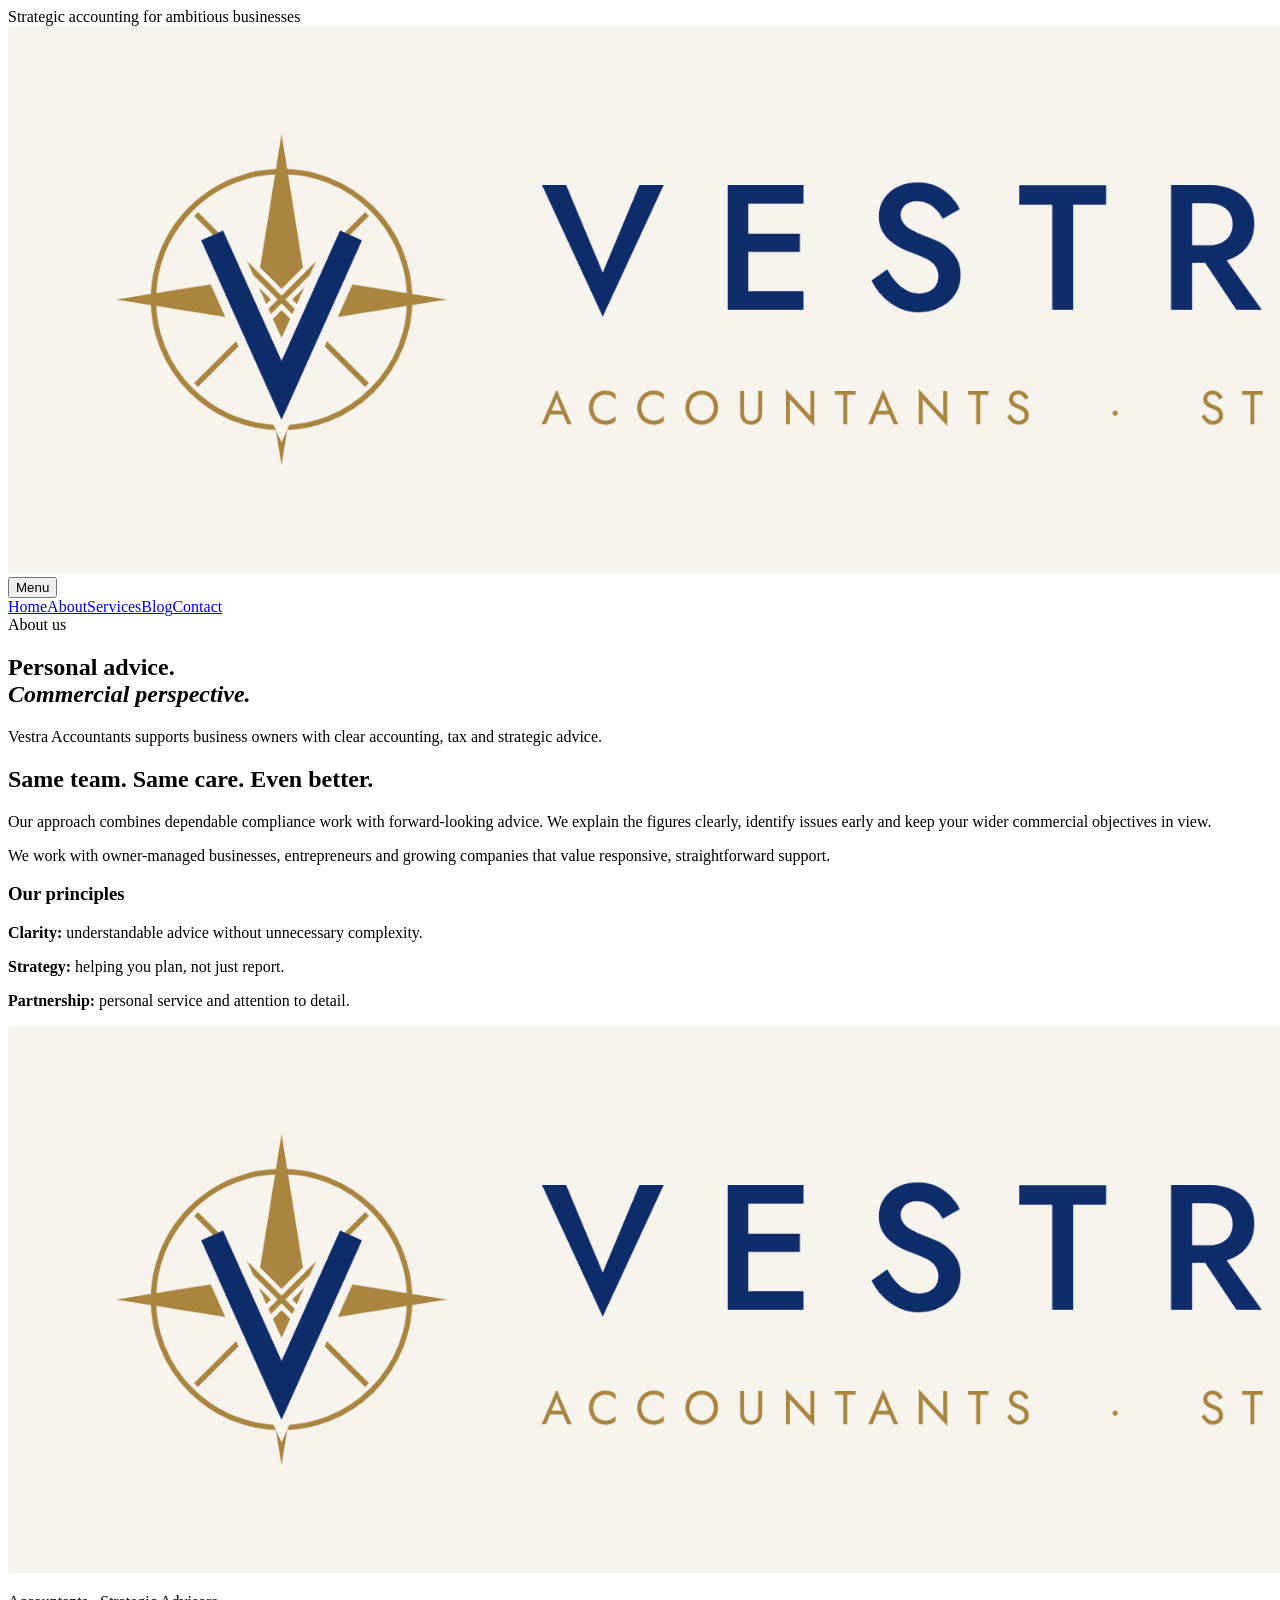
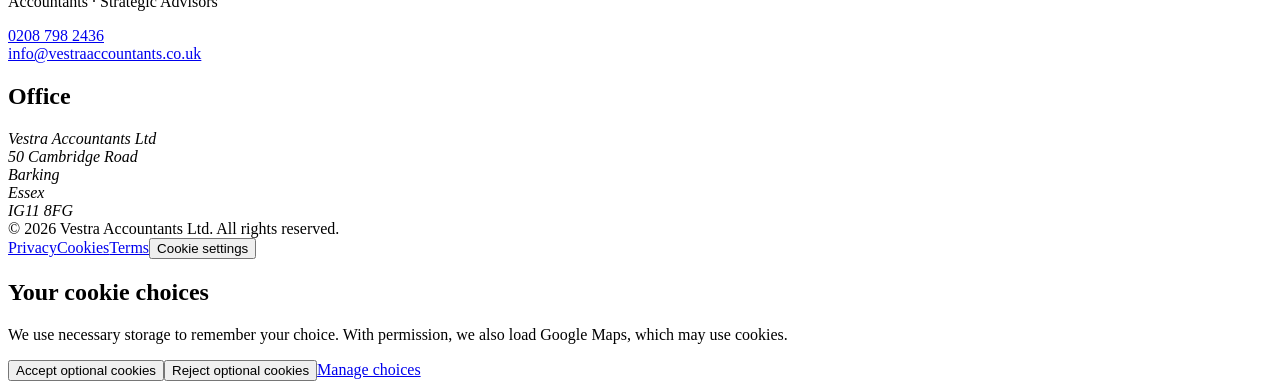
==== about.html @ e009e20a "Add files via upload" ====
<!DOCTYPE html><html lang="en-GB"><head><meta charset="UTF-8"><meta name="viewport" content="width=device-width,initial-scale=1"><title>About | Vestra Accountants</title><meta name="description" content="Learn about Vestra Accountants and our clear, personal and strategic approach."><meta name="robots" content="index,follow"><link rel="canonical" href="https://vestraaccountants.co.uk/about.html"><link rel="icon" type="image/png" href="assets/favicon.png"><meta property="og:type" content="website"><meta property="og:title" content="About | Vestra Accountants"><meta property="og:description" content="Learn about Vestra Accountants and our clear, personal and strategic approach."><meta property="og:url" content="https://vestraaccountants.co.uk/about.html"><meta property="og:image" content="https://vestraaccountants.co.uk/assets/social-preview.png"><meta name="twitter:card" content="summary_large_image"><link rel="stylesheet" href="assets/vestra-v1.5.0.css"></head><body><div class="ribbon">Strategic accounting for ambitious businesses</div><header><div class="nav"><a href="index.html" aria-label="Vestra Accountants home"><img class="brand-logo" src="assets/logo-horizontal.png" alt="Vestra Accountants, Strategic Advisors"></a><button class="menu-toggle" type="button" aria-expanded="false">Menu</button><nav class="menu" aria-label="Main navigation"><a href="index.html">Home</a><a href="about.html" aria-current="page">About</a><a href="services.html">Services</a><a href="blog.html">Blog</a><a href="index.html#contact">Contact</a></nav></div></header><main><section class="page-hero v15-about-hero"><div class="v15-about-inner"><span class="eyebrow">About us</span><h1>Personal advice.<br><em>Commercial perspective.</em></h1><p class="lead">Vestra Accountants supports business owners with clear accounting, tax and strategic advice.</p></div></section><section class="section"><div class="wrap about-grid"><div><h2>Same team. Same care. Even better.</h2><p>Our approach combines dependable compliance work with forward-looking advice. We explain the figures clearly, identify issues early and keep your wider commercial objectives in view.</p><p>We work with owner-managed businesses, entrepreneurs and growing companies that value responsive, straightforward support.</p></div><div class="address principles"><h3>Our principles</h3><p><strong>Clarity:</strong> understandable advice without unnecessary complexity.</p><p><strong>Strategy:</strong> helping you plan, not just report.</p><p><strong>Partnership:</strong> personal service and attention to detail.</p></div></div></section></main><footer><div class="footer-grid"><div class="footer-brand"><a href="index.html"><img class="footer-logo" src="assets/logo-horizontal.png" alt="Vestra Accountants, Strategic Advisors"></a><p>Accountants · Strategic Advisors</p><p class="footer-contact"><a href="tel:+442087982436">0208 798 2436</a><br><a href="mailto:info@vestraaccountants.co.uk">info@vestraaccountants.co.uk</a></p></div><div><h2 class="footer-title">Office</h2><address class="footer-address">Vestra Accountants Ltd<br>50 Cambridge Road<br>Barking<br>Essex<br>IG11 8FG</address></div></div><div class="copyright"><span>&copy; 2026 Vestra Accountants Ltd. All rights reserved.</span><div class="footer-legal-links"><a href="privacy.html">Privacy</a><a href="cookies.html">Cookies</a><a href="terms.html">Terms</a><button type="button" onclick="VestraCookies.reset()">Cookie settings</button></div></div></footer><aside id="cookie-banner" class="cookie-banner hidden"><h2>Your cookie choices</h2><p>We use necessary storage to remember your choice. With permission, we also load Google Maps, which may use cookies.</p><div class="cookie-actions"><button class="accept" onclick="VestraCookies.accept()">Accept optional cookies</button><button onclick="VestraCookies.reject()">Reject optional cookies</button><a href="cookies.html">Manage choices</a></div></aside><script src="assets/site.js?v=1.5.0"></script></body></html>
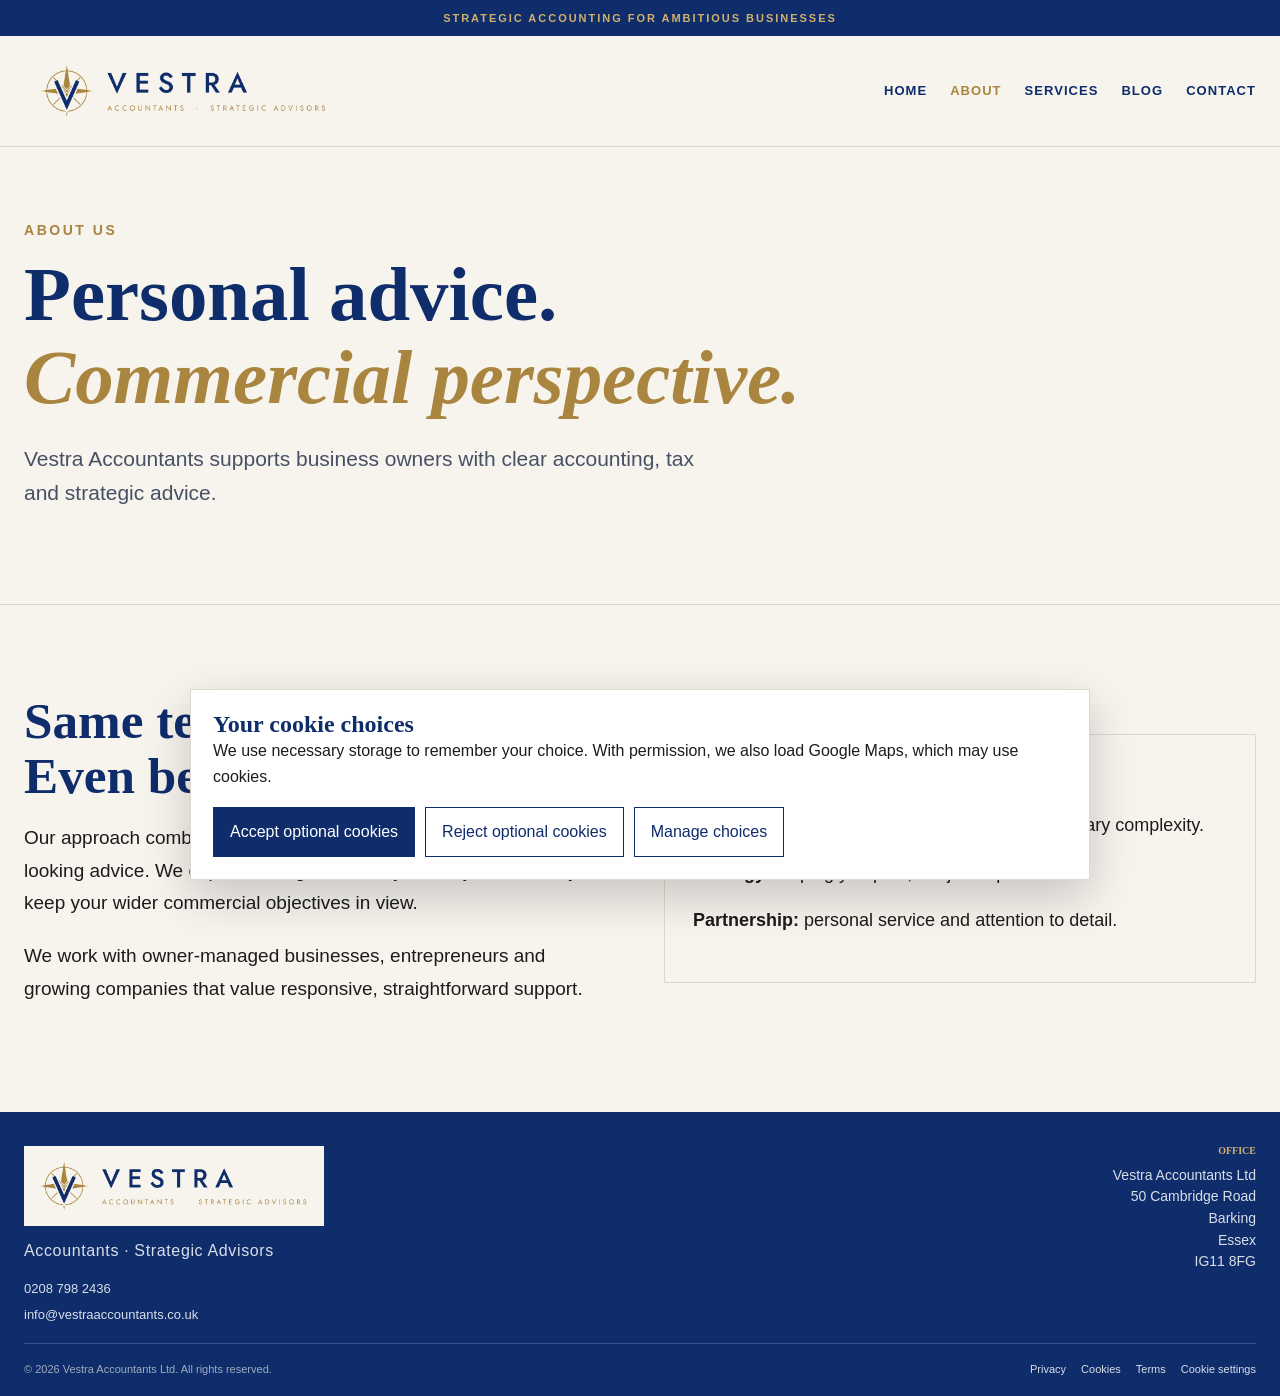
==== commit 1d855c87: "Add files via upload" ====
--- a/about.html
+++ b/about.html
@@ -1 +1 @@
-<!DOCTYPE html><html lang="en-GB"><head><meta charset="UTF-8"><meta name="viewport" content="width=device-width,initial-scale=1"><title>About | Vestra Accountants</title><meta name="description" content="Learn about Vestra Accountants and our clear, personal and strategic approach."><meta name="robots" content="index,follow"><link rel="canonical" href="https://vestraaccountants.co.uk/about.html"><link rel="icon" type="image/png" href="assets/favicon.png"><meta property="og:type" content="website"><meta property="og:title" content="About | Vestra Accountants"><meta property="og:description" content="Learn about Vestra Accountants and our clear, personal and strategic approach."><meta property="og:url" content="https://vestraaccountants.co.uk/about.html"><meta property="og:image" content="https://vestraaccountants.co.uk/assets/social-preview.png"><meta name="twitter:card" content="summary_large_image"><link rel="stylesheet" href="assets/vestra-v1.5.0.css"></head><body><div class="ribbon">Strategic accounting for ambitious businesses</div><header><div class="nav"><a href="index.html" aria-label="Vestra Accountants home"><img class="brand-logo" src="assets/logo-horizontal.png" alt="Vestra Accountants, Strategic Advisors"></a><button class="menu-toggle" type="button" aria-expanded="false">Menu</button><nav class="menu" aria-label="Main navigation"><a href="index.html">Home</a><a href="about.html" aria-current="page">About</a><a href="services.html">Services</a><a href="blog.html">Blog</a><a href="index.html#contact">Contact</a></nav></div></header><main><section class="page-hero v15-about-hero"><div class="v15-about-inner"><span class="eyebrow">About us</span><h1>Personal advice.<br><em>Commercial perspective.</em></h1><p class="lead">Vestra Accountants supports business owners with clear accounting, tax and strategic advice.</p></div></section><section class="section"><div class="wrap about-grid"><div><h2>Same team. Same care. Even better.</h2><p>Our approach combines dependable compliance work with forward-looking advice. We explain the figures clearly, identify issues early and keep your wider commercial objectives in view.</p><p>We work with owner-managed businesses, entrepreneurs and growing companies that value responsive, straightforward support.</p></div><div class="address principles"><h3>Our principles</h3><p><strong>Clarity:</strong> understandable advice without unnecessary complexity.</p><p><strong>Strategy:</strong> helping you plan, not just report.</p><p><strong>Partnership:</strong> personal service and attention to detail.</p></div></div></section></main><footer><div class="footer-grid"><div class="footer-brand"><a href="index.html"><img class="footer-logo" src="assets/logo-horizontal.png" alt="Vestra Accountants, Strategic Advisors"></a><p>Accountants · Strategic Advisors</p><p class="footer-contact"><a href="tel:+442087982436">0208 798 2436</a><br><a href="mailto:info@vestraaccountants.co.uk">info@vestraaccountants.co.uk</a></p></div><div><h2 class="footer-title">Office</h2><address class="footer-address">Vestra Accountants Ltd<br>50 Cambridge Road<br>Barking<br>Essex<br>IG11 8FG</address></div></div><div class="copyright"><span>&copy; 2026 Vestra Accountants Ltd. All rights reserved.</span><div class="footer-legal-links"><a href="privacy.html">Privacy</a><a href="cookies.html">Cookies</a><a href="terms.html">Terms</a><button type="button" onclick="VestraCookies.reset()">Cookie settings</button></div></div></footer><aside id="cookie-banner" class="cookie-banner hidden"><h2>Your cookie choices</h2><p>We use necessary storage to remember your choice. With permission, we also load Google Maps, which may use cookies.</p><div class="cookie-actions"><button class="accept" onclick="VestraCookies.accept()">Accept optional cookies</button><button onclick="VestraCookies.reject()">Reject optional cookies</button><a href="cookies.html">Manage choices</a></div></aside><script src="assets/site.js?v=1.5.0"></script></body></html>+<!DOCTYPE html><html lang="en-GB"><head><meta charset="UTF-8"><meta name="viewport" content="width=device-width,initial-scale=1"><title>About | Vestra Accountants</title><meta name="description" content="Learn about Vestra Accountants and our clear, personal and strategic approach."><meta name="robots" content="index,follow"><link rel="canonical" href="https://vestraaccountants.co.uk/about.html"><link rel="icon" type="image/png" href="assets/favicon.png"><meta property="og:type" content="website"><meta property="og:title" content="About | Vestra Accountants"><meta property="og:description" content="Learn about Vestra Accountants and our clear, personal and strategic approach."><meta property="og:url" content="https://vestraaccountants.co.uk/about.html"><meta property="og:image" content="https://vestraaccountants.co.uk/assets/social-preview.png"><meta name="twitter:card" content="summary_large_image"><link rel="stylesheet" href="assets/style.css?v=1.4.32"></head><body><div class="ribbon">Strategic accounting for ambitious businesses</div><header><div class="nav"><a href="index.html" aria-label="Vestra Accountants home"><img class="brand-logo" src="assets/logo-horizontal.png" alt="Vestra Accountants, Strategic Advisors"></a><button class="menu-toggle" type="button" aria-expanded="false">Menu</button><nav class="menu" aria-label="Main navigation"><a href="index.html">Home</a><a href="about.html" aria-current="page">About</a><a href="services.html">Services</a><a href="blog.html">Blog</a><a href="index.html#contact">Contact</a></nav></div></header><main><section class="page-hero"><div class="wrap"><span class="eyebrow">About us</span><h1>Personal advice.<br><em>Commercial perspective.</em></h1><p class="lead">Vestra Accountants supports business owners with clear accounting, tax and strategic advice.</p></div></section><section class="section"><div class="wrap about-grid"><div><h2>Same team. Same care. Even better.</h2><p>Our approach combines dependable compliance work with forward-looking advice. We explain the figures clearly, identify issues early and keep your wider commercial objectives in view.</p><p>We work with owner-managed businesses, entrepreneurs and growing companies that value responsive, straightforward support.</p></div><div class="address principles"><h3>Our principles</h3><p><strong>Clarity:</strong> understandable advice without unnecessary complexity.</p><p><strong>Strategy:</strong> helping you plan, not just report.</p><p><strong>Partnership:</strong> personal service and attention to detail.</p></div></div></section></main><footer><div class="footer-grid"><div class="footer-brand"><a href="index.html"><img class="footer-logo" src="assets/logo-horizontal.png" alt="Vestra Accountants, Strategic Advisors"></a><p>Accountants · Strategic Advisors</p><p class="footer-contact"><a href="tel:+442087982436">0208 798 2436</a><br><a href="mailto:info@vestraaccountants.co.uk">info@vestraaccountants.co.uk</a></p></div><div><h2 class="footer-title">Office</h2><address class="footer-address">Vestra Accountants Ltd<br>50 Cambridge Road<br>Barking<br>Essex<br>IG11 8FG</address></div></div><div class="copyright"><span>&copy; 2026 Vestra Accountants Ltd. All rights reserved.</span><div class="footer-legal-links"><a href="privacy.html">Privacy</a><a href="cookies.html">Cookies</a><a href="terms.html">Terms</a><button type="button" onclick="VestraCookies.reset()">Cookie settings</button></div></div></footer><aside id="cookie-banner" class="cookie-banner hidden"><h2>Your cookie choices</h2><p>We use necessary storage to remember your choice. With permission, we also load Google Maps, which may use cookies.</p><div class="cookie-actions"><button class="accept" onclick="VestraCookies.accept()">Accept optional cookies</button><button onclick="VestraCookies.reject()">Reject optional cookies</button><a href="cookies.html">Manage choices</a></div></aside><script src="assets/site.js?v=1.4.32"></script></body></html>
--- a/assets/style.css
+++ b/assets/style.css
@@ -0,0 +1,158 @@
+@import url('https://fonts.googleapis.com/css2?family=Cormorant+Garamond:wght@600&family=Jost:wght@400;500;600&display=swap');
+:root{--sapphire:#0f2c6b;--gold:#a9853f;--ivory:#f7f4ee;--light-gold:#d2b06c;--stone:#8c8577;--ink:#1c1c1c;--mist:#dce6f2;--slate:#4a6491;--border:#ded8ce;--white:#fff}*{box-sizing:border-box;margin:0;padding:0}html{scroll-behavior:smooth}body{background:var(--ivory);color:var(--ink);font-family:Jost,Arial,sans-serif;line-height:1.65}a{color:inherit}button,input,select,textarea{font:inherit}.ribbon{padding:9px 20px;background:var(--sapphire);color:var(--light-gold);font-size:11px;font-weight:600;letter-spacing:.18em;text-align:center;text-transform:uppercase}header{position:sticky;top:0;z-index:30;background:rgba(247,244,238,.97);border-bottom:1px solid var(--border)}.nav{display:flex;align-items:center;justify-content:space-between;max-width:1200px;min-height:82px;margin:auto;padding:12px 24px;gap:24px}.brand-logo{display:block;width:240px;max-width:35vw;height:auto}.menu{display:flex;align-items:center;gap:23px}.menu a{color:var(--sapphire);font-size:11px;font-weight:600;letter-spacing:.09em;text-decoration:none;text-transform:uppercase}.menu a:hover,.menu a[aria-current=page]{color:var(--gold)}.menu-toggle{display:none;padding:9px 12px;background:transparent;border:1px solid var(--sapphire);color:var(--sapphire);font-size:11px;font-weight:600;text-transform:uppercase}.hero,.page-hero{background:var(--ivory)}.hero-inner,.wrap{max-width:1200px;margin:auto}.hero-inner{display:grid;grid-template-columns:7fr 5fr;align-items:center;padding:96px 24px;gap:48px}.page-hero{border-bottom:1px solid var(--border)}.page-hero .wrap{padding:72px 24px}.eyebrow{display:block;margin-bottom:12px;color:var(--gold);font-size:11px;font-weight:600;letter-spacing:.18em;text-transform:uppercase}h1,h2{font-family:'Cormorant Garamond',Georgia,serif;color:var(--sapphire);line-height:1.08}h1{font-size:clamp(3rem,6vw,5rem);margin-bottom:22px}h1 em{color:var(--gold);font-weight:600}.lead{max-width:700px;color:#475064;font-size:17px}.buttons{display:flex;gap:14px;margin-top:32px}.btn{display:inline-block;padding:14px 24px;border:1px solid var(--sapphire);color:var(--sapphire);font-size:11px;font-weight:600;letter-spacing:.08em;text-decoration:none;text-transform:uppercase}.primary{background:var(--sapphire);color:var(--ivory)}.primary:hover{background:var(--gold);border-color:var(--gold)}.stats{display:grid;grid-template-columns:1fr 1fr;padding:26px;background:var(--white);border:1px solid var(--border);gap:14px}.stat{padding:22px;background:var(--ivory);border:1px solid #eee9e0}.stat strong{display:block;color:var(--sapphire);font-family:'Cormorant Garamond',serif;font-size:32px}.stat span{color:var(--stone);font-size:10px;font-weight:600;text-transform:uppercase}.section{padding:88px 24px}.section.white{background:var(--white);border-top:1px solid var(--border);border-bottom:1px solid var(--border)}.section h2{font-size:clamp(2.3rem,4vw,3.2rem);margin-bottom:18px}.section-head{display:flex;justify-content:space-between;align-items:end;margin-bottom:46px;gap:24px}.section-head p{max-width:430px;color:#566073}.cards{display:grid;grid-template-columns:repeat(3,1fr);background:var(--white);border:1px solid var(--border)}.card{padding:38px;border-right:1px solid var(--border)}.card:last-child{border-right:0}.card .num{color:var(--gold);font-family:'Cormorant Garamond',serif;font-size:24px;font-style:italic;margin-bottom:24px}.card h3{color:var(--sapphire);margin-bottom:12px}.card p,.prose p,.prose li{color:#4b5563}.card ul{list-style:none;color:#657087;font-size:13px}.card li{margin:8px 0}.card li:before{content:'•';color:var(--gold);margin-right:8px}.about-grid,.location-grid,.contact-grid{display:grid;grid-template-columns:1fr 1fr;gap:48px;align-items:center}.address{padding:28px;background:var(--ivory);border:1px solid var(--border);font-style:normal}.address h3{color:var(--gold);font-size:11px;text-transform:uppercase}.map{overflow:hidden;border:1px solid var(--border)}.map iframe{display:block;width:100%;height:390px;border:0}.map-placeholder{display:grid;place-items:center;min-height:390px;padding:30px;background:var(--mist);text-align:center}.map-placeholder button{padding:12px 16px;background:var(--sapphire);border:0;color:#fff}.map-link{display:block;padding:12px;background:var(--sapphire);color:#fff;text-align:center;text-decoration:none;font-size:11px;text-transform:uppercase}.contact-copy,.form{padding:48px}.contact-copy{background:var(--mist)}.contact-item{padding:14px 0;border-top:1px solid #c9d4e2}.contact-item strong{display:block;color:var(--gold);font-size:10px;text-transform:uppercase}.form-grid{display:grid;grid-template-columns:1fr 1fr;gap:18px}.field{display:flex;flex-direction:column;gap:6px}.full{grid-column:1/-1}label{font-size:11px;font-weight:600;text-transform:uppercase}input,select,textarea{padding:12px;border:1px solid #c8c2b7;background:#fff}textarea{min-height:130px}.submit{width:100%;padding:14px;background:var(--sapphire);border:0;color:#fff;font-weight:600}.prose{max-width:900px}.prose h2{margin-top:34px;font-size:2rem}.prose p,.prose li{margin:10px 0}.prose ul{padding-left:22px}.blog-empty{padding:56px;background:#fff;border:1px solid var(--border);text-align:center}.blog-empty p{max-width:630px;margin:12px auto;color:#596274}footer{padding:34px 24px 18px;background:var(--sapphire);color:var(--ivory)}.footer-grid{display:grid;grid-template-columns:minmax(0,2fr) minmax(210px,1fr);max-width:1200px;margin:auto;padding-bottom:20px;border-bottom:1px solid rgba(255,255,255,.18);gap:32px}.footer-logo{display:block;width:240px;max-width:100%;filter:none}.footer-brand p{margin-top:12px;color:#d9dfe9;font-size:13px}.footer-contact{margin-top:18px;line-height:1.8}.footer-grid a,.footer-grid address{color:#d9dfe9;font-size:13px;text-decoration:none}.footer-title{color:var(--light-gold);font-size:10px;text-transform:uppercase;margin-bottom:8px}.footer-grid>div:last-child{text-align:right;justify-self:end}.footer-address{font-style:normal;line-height:1.55;text-align:right}.copyright{display:flex;align-items:center;justify-content:space-between;max-width:1200px;margin:auto;padding-top:16px;color:#9facbf;font-size:11px}.footer-legal-links{display:flex;align-items:center;gap:15px;flex-wrap:wrap}.footer-legal-links a{color:#d9dfe9;text-decoration:none}.footer-legal-links button{padding:0;background:none;border:0;color:#d9dfe9;cursor:pointer;font:inherit}.cookie-banner{position:fixed;left:20px;right:20px;bottom:20px;z-index:100;max-width:900px;margin:auto;padding:22px;background:#fff;border:1px solid var(--border);box-shadow:0 16px 45px rgba(0,0,0,.2)}.cookie-actions{display:flex;gap:10px;flex-wrap:wrap;margin-top:16px}.cookie-actions button,.cookie-actions a{padding:11px 16px;border:1px solid var(--sapphire);background:#fff;color:var(--sapphire);text-decoration:none}.cookie-actions .accept{background:var(--sapphire);color:#fff}.hidden{display:none!important}@media(max-width:900px){.menu-toggle{display:block}.menu{display:none;position:absolute;top:100%;left:0;right:0;flex-direction:column;align-items:stretch;padding:16px 24px;background:var(--ivory);border-bottom:1px solid var(--border)}.menu.open{display:flex}.menu a{padding:8px 0}.hero-inner,.about-grid,.location-grid,.contact-grid{grid-template-columns:1fr}.cards{grid-template-columns:1fr}.card{border-right:0;border-bottom:1px solid var(--border)}.footer-grid{grid-template-columns:1fr}.footer-grid>div:last-child{justify-self:start;text-align:left}.footer-address{text-align:left}.copyright{align-items:flex-start;flex-direction:column;gap:10px}.form-grid{grid-template-columns:1fr}.full{grid-column:auto}}@media(max-width:520px){.nav,.hero-inner,.page-hero .wrap,.section{padding-left:18px;padding-right:18px}.brand-logo{width:190px;max-width:70vw}.stats{grid-template-columns:1fr}.buttons{flex-direction:column}.contact-copy,.form{padding:30px 24px}}
+
+/* v1.4.3 footer divider spacing */
+.footer-grid{padding-bottom:16px}.copyright{padding-top:16px}
+
+/* v1.4.4 nav and readability updates */
+.menu a{font-size:13px !important;font-weight:600;letter-spacing:.08em}.footer-contact,.footer-address{font-size:14px !important}
+
+/* v1.4.6 in-page contact form acknowledgement */
+.form-status{min-height:1.5em;margin-top:10px;font-size:14px;font-weight:600}.form-status.success{color:#23633d}.form-status.error{color:#a12622}.submit:disabled{cursor:wait;opacity:.7}
+
+/* v1.4.8 mandatory form fields and stronger acknowledgement */
+.required-mark{color:#a12622;font-weight:700}.form-status.success,.form-status.error{font-weight:800}.form-status.success{font-size:15px}
+
+/* v1.4.9 hardened form validation */
+.form input:invalid:not(:placeholder-shown){border-color:#a12622}.form-status{font-weight:800}
+
+/* v1.4.10 larger hero statistics */
+.stats{padding:30px;gap:18px}.stat{padding:30px;min-height:150px;display:flex;flex-direction:column;justify-content:center}.stat strong{font-size:48px;line-height:1;margin-bottom:10px}.stat span{font-size:13px;line-height:1.35;letter-spacing:.06em}
+@media(max-width:900px){.stats{max-width:680px;width:100%}}
+@media(max-width:520px){.stats{padding:20px;gap:12px}.stat{padding:24px;min-height:130px}.stat strong{font-size:42px}.stat span{font-size:12px}}
+
+/* v1.4.11 72px hero statistics */
+.stat{padding:40px;min-height:220px}.stat strong{font-size:72px;line-height:1;margin-bottom:14px}.stat span{font-size:16px;line-height:1.35;letter-spacing:.05em}
+@media(max-width:900px){.stat{min-height:190px}.stat strong{font-size:64px}.stat span{font-size:15px}}
+@media(max-width:520px){.stat{padding:28px;min-height:150px}.stat strong{font-size:54px}.stat span{font-size:14px}}
+
+/* v1.4.12 larger statistics labels */
+.stat span{font-size:20px;line-height:1.25;letter-spacing:.025em;font-weight:600;text-transform:none}
+@media(max-width:900px){.stat span{font-size:18px}}
+@media(max-width:520px){.stat span{font-size:16px}}
+
+/* v1.4.13 forced statistics label sizing and cache refresh */
+.hero .stats .stat span{font-size:22px !important;line-height:1.25 !important;letter-spacing:.02em !important;font-weight:600 !important;text-transform:none !important}
+@media(max-width:900px){.hero .stats .stat span{font-size:20px !important}}
+@media(max-width:520px){.hero .stats .stat span{font-size:18px !important}}
+
+/* v1.4.14 site-wide readability update (footer excluded) */
+main{font-size:18px}
+main .lead{font-size:21px;line-height:1.65}
+main .section-head p{font-size:19px;line-height:1.65}
+main .card p,main .card li{font-size:18px;line-height:1.65}
+main .about-grid p,main .location-grid p,main .contact-copy p{font-size:19px;line-height:1.7}
+main .address,main .address p,main .contact-item,main .contact-item a{font-size:18px;line-height:1.65}
+main .prose p,main .prose li{font-size:18px;line-height:1.7}
+main .blog-empty p{font-size:19px;line-height:1.7}
+main label{font-size:15px;letter-spacing:.04em}
+main input,main select,main textarea,main button{font-size:17px}
+main .btn,main .submit,main .map-link{font-size:14px}
+main .eyebrow{font-size:14px}
+.hero .stats .stat span{font-size:22px !important}
+@media(max-width:900px){main{font-size:17px}main .lead{font-size:20px}main .card p,main .card li,main .prose p,main .prose li{font-size:17px}.hero .stats .stat span{font-size:20px !important}}
+@media(max-width:520px){main{font-size:16px}main .lead{font-size:19px}main .about-grid p,main .location-grid p,main .contact-copy p,main .blog-empty p{font-size:17px}.hero .stats .stat span{font-size:18px !important}}
+
+/* v1.4.15 readability and layout improvements */
+.hero-inner{grid-template-columns:6fr 6fr !important}
+.stats{gap:24px !important}
+.hero .stats .stat{min-width:260px}
+.service-card,.service{padding:40px !important}
+.service-card .number,.service .number{font-size:48px !important}
+.service-card h3,.service h3{font-size:28px !important}
+.service-card p,.service p{font-size:20px !important;line-height:1.6}
+.service-card li,.service li{font-size:19px !important;line-height:1.8}
+.brand-copy p,.footer-brand p:first-of-type,.site-tagline{font-size:16px !important;font-weight:500 !important;letter-spacing:.04em}
+
+/* v1.4.16 corrected and tested layout selectors */
+@media(min-width:1101px){
+  .hero-inner{grid-template-columns:minmax(390px,4.5fr) minmax(650px,7.5fr) !important;gap:44px}
+  .hero .stats{width:100%;padding:28px;gap:20px !important}
+  .hero .stats .stat{min-width:0 !important;padding:36px 18px !important}
+  .hero .stats .stat span{font-size:22px !important;white-space:nowrap !important;letter-spacing:0 !important}
+}
+@media(max-width:1100px){
+  .hero-inner{grid-template-columns:1fr !important}
+  .hero .stats{width:100%;max-width:none}
+  .hero .stats .stat{min-width:0 !important}
+}
+.cards .card{padding:40px !important}
+.cards .card .num{font-size:48px !important;line-height:1;margin-bottom:26px}
+.cards .card h3{font-size:28px !important;line-height:1.2}
+.cards .card p{font-size:20px !important;line-height:1.6}
+.cards .card li{font-size:19px !important;line-height:1.8}
+.brand-logo{width:320px !important;max-width:42vw}
+.footer-logo{width:300px !important}
+.footer-brand>p:first-of-type{font-size:16px !important;font-weight:500;letter-spacing:.04em}
+@media(max-width:900px){.brand-logo{width:260px !important;max-width:70vw}.footer-logo{width:280px !important}}
+@media(max-width:520px){.brand-logo{width:220px !important}.footer-logo{width:240px !important}.cards .card{padding:30px !important}.cards .card h3{font-size:25px !important}.cards .card p,.cards .card li{font-size:17px !important}}
+
+/* v1.4.17 complete responsive width containment audit */
+html,body{width:100%;max-width:100%;overflow-x:clip}
+body>*{max-width:100%}
+img,iframe,video,svg{max-width:100%;height:auto}
+main,header,footer,.ribbon,.hero,.page-hero,.section,.nav,.hero-inner,.wrap,.section-head,.cards,.card,.about-grid,.location-grid,.contact-grid,.contact-copy,.form,.form-grid,.stats,.stat,.map,.address,.prose,.blog-empty,.footer-grid,.copyright{min-width:0;max-width:100%}
+main a,footer a,.contact-item a,.footer-contact a{overflow-wrap:anywhere;word-break:break-word}
+input,select,textarea,button{min-width:0;max-width:100%}
+.map iframe{max-width:100%;height:390px}
+@media(max-width:1100px){
+  .hero-inner{width:100%;grid-template-columns:minmax(0,1fr) !important}
+  .hero .stats{width:100% !important;max-width:100% !important;grid-template-columns:repeat(2,minmax(0,1fr));padding:24px;gap:16px !important}
+  .hero .stats .stat{width:100%;min-width:0 !important;max-width:100%;padding:30px 18px !important}
+  .hero .stats .stat span{white-space:normal !important;overflow-wrap:anywhere}
+  .cards,.about-grid,.location-grid,.contact-grid,.form-grid,.footer-grid{min-width:0}
+}
+@media(max-width:900px){
+  .nav{width:100%}
+  .menu{width:100%;max-width:100%}
+  .cards{width:100%;grid-template-columns:minmax(0,1fr) !important}
+  .card,.contact-copy,.form,.address,.map,.prose,.blog-empty{width:100%}
+  .footer-grid,.copyright{width:100%}
+}
+@media(max-width:520px){
+  .nav,.hero-inner,.page-hero .wrap,.section{width:100%;padding-left:18px;padding-right:18px}
+  .hero .stats{grid-template-columns:minmax(0,1fr) !important;width:100%;padding:14px;gap:12px !important}
+  .hero .stats .stat{width:100%;padding:28px 20px !important;min-height:150px}
+  .hero .stats .stat span{white-space:normal !important;font-size:18px !important}
+  .brand-logo,.footer-logo{max-width:100% !important;height:auto}
+  .buttons,.cookie-actions{width:100%}
+  .buttons .btn,.cookie-actions button,.cookie-actions a{max-width:100%}
+  .copyright,.footer-legal-links{max-width:100%}
+  .cookie-banner{left:10px;right:10px;width:auto;max-width:calc(100% - 20px)}
+}
+
+/* v1.4.18 paragraph spacing rule */
+main p + p{margin-top:1em}
+main .prose p + p{margin-top:1.35em}
+main .prose h2 + p{margin-top:.65em}
+main .about-grid p + p,main .contact-copy p + p,main .address p + p,main .blog-empty p + p{margin-top:1.1em}
+main .card p + p{margin-top:1em}
+footer p + p{margin-top:0}
+@media(max-width:520px){main p + p{margin-top:.9em}main .prose p + p{margin-top:1.2em}}
+
+/* v1.4.19 content spacing and service-list indent */
+.cards .card ul{margin-top:1em;margin-left:2rem;padding-left:.5rem}
+.principles p + p{margin-top:1.25em !important}
+.service-cta{margin-top:1.5em !important}
+@media(max-width:520px){.cards .card ul{margin-left:1.25rem;padding-left:.35rem}.principles p + p{margin-top:1.1em !important}.service-cta{margin-top:1.3em !important}}
+
+/* v1.4.20 global paragraph spacing */
+main p{margin-top:1em;margin-bottom:1em}
+main p+ul,main p+ol{margin-top:1em}
+main h2+p,main h3+p{margin-top:1em}
+main .prose p{margin-top:1.25em;margin-bottom:1.25em}
+footer p{margin-top:0;margin-bottom:0}
+@media(max-width:520px){main p{margin-top:.9em;margin-bottom:.9em}main .prose p{margin-top:1.1em;margin-bottom:1.1em}}
+
+/* v1.4.21 spacing refinements */
+.principles h3{margin-bottom:1.75em !important}
+.principles p + p{margin-top:1.5em !important}
+.service-cta{margin-top:2.5em !important}
+@media(max-width:520px){
+ .principles h3{margin-bottom:1.5em !important}
+ .principles p + p{margin-top:1.25em !important}
+ .service-cta{margin-top:2em !important}
+}
+
+/* v1.4.22 verified replacement */
+.principles h3{margin-bottom:2.75em !important}.principles p+p{margin-top:.75em !important}.service-cta{margin-top:2.5em !important}.contact-copy p + h3,.address p + h3{margin-top:2em !important}.section-head p{margin-left:0 !important;justify-self:start !important;max-width:38ch !important;text-align:left}.hero-inner{grid-template-columns:48% 52% !important}.hero .stats .stat{padding-left:20px !important;padding-right:20px !important}.hero .stats .stat span{white-space:nowrap !important}.contact-item strong,.contact-copy strong{font-size:20px !important;font-weight:600}.contact-item a,.contact-copy a{font-size:19px !important;line-height:1.7}@media(max-width:1100px){.hero-inner{grid-template-columns:1fr !important}.hero .stats .stat span{white-space:normal !important}}
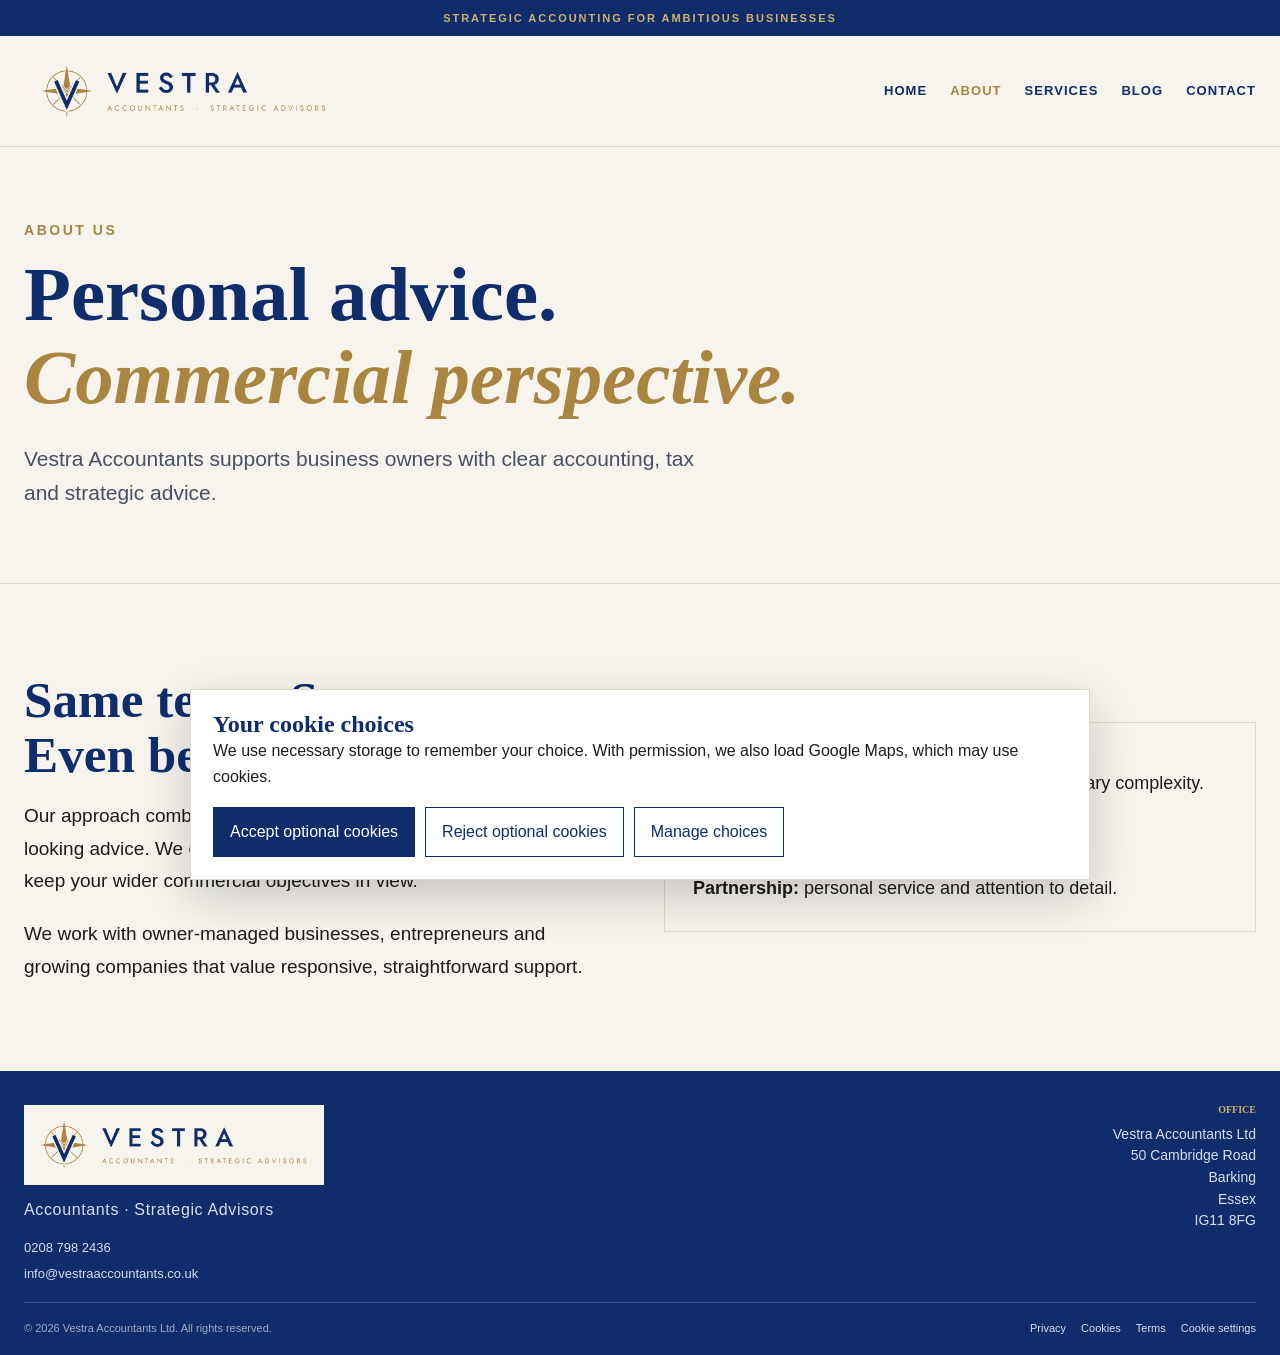
==== commit 134cd64a: "Add files via upload" ====
--- a/about.html
+++ b/about.html
@@ -1 +1 @@
-<!DOCTYPE html><html lang="en-GB"><head><meta charset="UTF-8"><meta name="viewport" content="width=device-width,initial-scale=1"><title>About | Vestra Accountants</title><meta name="description" content="Learn about Vestra Accountants and our clear, personal and strategic approach."><meta name="robots" content="index,follow"><link rel="canonical" href="https://vestraaccountants.co.uk/about.html"><link rel="icon" type="image/png" href="assets/favicon.png"><meta property="og:type" content="website"><meta property="og:title" content="About | Vestra Accountants"><meta property="og:description" content="Learn about Vestra Accountants and our clear, personal and strategic approach."><meta property="og:url" content="https://vestraaccountants.co.uk/about.html"><meta property="og:image" content="https://vestraaccountants.co.uk/assets/social-preview.png"><meta name="twitter:card" content="summary_large_image"><link rel="stylesheet" href="assets/style.css?v=1.4.32"></head><body><div class="ribbon">Strategic accounting for ambitious businesses</div><header><div class="nav"><a href="index.html" aria-label="Vestra Accountants home"><img class="brand-logo" src="assets/logo-horizontal.png" alt="Vestra Accountants, Strategic Advisors"></a><button class="menu-toggle" type="button" aria-expanded="false">Menu</button><nav class="menu" aria-label="Main navigation"><a href="index.html">Home</a><a href="about.html" aria-current="page">About</a><a href="services.html">Services</a><a href="blog.html">Blog</a><a href="index.html#contact">Contact</a></nav></div></header><main><section class="page-hero"><div class="wrap"><span class="eyebrow">About us</span><h1>Personal advice.<br><em>Commercial perspective.</em></h1><p class="lead">Vestra Accountants supports business owners with clear accounting, tax and strategic advice.</p></div></section><section class="section"><div class="wrap about-grid"><div><h2>Same team. Same care. Even better.</h2><p>Our approach combines dependable compliance work with forward-looking advice. We explain the figures clearly, identify issues early and keep your wider commercial objectives in view.</p><p>We work with owner-managed businesses, entrepreneurs and growing companies that value responsive, straightforward support.</p></div><div class="address principles"><h3>Our principles</h3><p><strong>Clarity:</strong> understandable advice without unnecessary complexity.</p><p><strong>Strategy:</strong> helping you plan, not just report.</p><p><strong>Partnership:</strong> personal service and attention to detail.</p></div></div></section></main><footer><div class="footer-grid"><div class="footer-brand"><a href="index.html"><img class="footer-logo" src="assets/logo-horizontal.png" alt="Vestra Accountants, Strategic Advisors"></a><p>Accountants · Strategic Advisors</p><p class="footer-contact"><a href="tel:+442087982436">0208 798 2436</a><br><a href="mailto:info@vestraaccountants.co.uk">info@vestraaccountants.co.uk</a></p></div><div><h2 class="footer-title">Office</h2><address class="footer-address">Vestra Accountants Ltd<br>50 Cambridge Road<br>Barking<br>Essex<br>IG11 8FG</address></div></div><div class="copyright"><span>&copy; 2026 Vestra Accountants Ltd. All rights reserved.</span><div class="footer-legal-links"><a href="privacy.html">Privacy</a><a href="cookies.html">Cookies</a><a href="terms.html">Terms</a><button type="button" onclick="VestraCookies.reset()">Cookie settings</button></div></div></footer><aside id="cookie-banner" class="cookie-banner hidden"><h2>Your cookie choices</h2><p>We use necessary storage to remember your choice. With permission, we also load Google Maps, which may use cookies.</p><div class="cookie-actions"><button class="accept" onclick="VestraCookies.accept()">Accept optional cookies</button><button onclick="VestraCookies.reject()">Reject optional cookies</button><a href="cookies.html">Manage choices</a></div></aside><script src="assets/site.js?v=1.4.32"></script></body></html>+<!DOCTYPE html><html lang="en-GB"><head><meta charset="UTF-8"><meta name="viewport" content="width=device-width,initial-scale=1"><title>About | Vestra Accountants</title><meta name="description" content="Learn about Vestra Accountants and our clear, personal and strategic approach."><meta name="robots" content="index,follow"><link rel="canonical" href="https://vestraaccountants.co.uk/about.html"><link rel="icon" type="image/png" href="assets/favicon.png"><meta property="og:type" content="website"><meta property="og:title" content="About | Vestra Accountants"><meta property="og:description" content="Learn about Vestra Accountants and our clear, personal and strategic approach."><meta property="og:url" content="https://vestraaccountants.co.uk/about.html"><meta property="og:image" content="https://vestraaccountants.co.uk/assets/social-preview.png"><meta name="twitter:card" content="summary_large_image"><link rel="stylesheet" href="assets/style.css?v=1.4.19"></head><body><div class="ribbon">Strategic accounting for ambitious businesses</div><header><div class="nav"><a href="index.html" aria-label="Vestra Accountants home"><img class="brand-logo" src="assets/logo-horizontal.png" alt="Vestra Accountants, Strategic Advisors"></a><button class="menu-toggle" type="button" aria-expanded="false">Menu</button><nav class="menu" aria-label="Main navigation"><a href="index.html">Home</a><a href="about.html" aria-current="page">About</a><a href="services.html">Services</a><a href="blog.html">Blog</a><a href="index.html#contact">Contact</a></nav></div></header><main><section class="page-hero"><div class="wrap"><span class="eyebrow">About us</span><h1>Personal advice.<br><em>Commercial perspective.</em></h1><p class="lead">Vestra Accountants supports business owners with clear accounting, tax and strategic advice.</p></div></section><section class="section"><div class="wrap about-grid"><div><h2>Same team. Same care. Even better.</h2><p>Our approach combines dependable compliance work with forward-looking advice. We explain the figures clearly, identify issues early and keep your wider commercial objectives in view.</p><p>We work with owner-managed businesses, entrepreneurs and growing companies that value responsive, straightforward support.</p></div><div class="address principles"><h3>Our principles</h3><p><strong>Clarity:</strong> understandable advice without unnecessary complexity.</p><p><strong>Strategy:</strong> helping you plan, not just report.</p><p><strong>Partnership:</strong> personal service and attention to detail.</p></div></div></section></main><footer><div class="footer-grid"><div class="footer-brand"><a href="index.html"><img class="footer-logo" src="assets/logo-horizontal.png" alt="Vestra Accountants, Strategic Advisors"></a><p>Accountants · Strategic Advisors</p><p class="footer-contact"><a href="tel:+442087982436">0208 798 2436</a><br><a href="mailto:info@vestraaccountants.co.uk">info@vestraaccountants.co.uk</a></p></div><div><h2 class="footer-title">Office</h2><address class="footer-address">Vestra Accountants Ltd<br>50 Cambridge Road<br>Barking<br>Essex<br>IG11 8FG</address></div></div><div class="copyright"><span>&copy; 2026 Vestra Accountants Ltd. All rights reserved.</span><div class="footer-legal-links"><a href="privacy.html">Privacy</a><a href="cookies.html">Cookies</a><a href="terms.html">Terms</a><button type="button" onclick="VestraCookies.reset()">Cookie settings</button></div></div></footer><aside id="cookie-banner" class="cookie-banner hidden"><h2>Your cookie choices</h2><p>We use necessary storage to remember your choice. With permission, we also load Google Maps, which may use cookies.</p><div class="cookie-actions"><button class="accept" onclick="VestraCookies.accept()">Accept optional cookies</button><button onclick="VestraCookies.reject()">Reject optional cookies</button><a href="cookies.html">Manage choices</a></div></aside><script src="assets/site.js"></script></body></html>
--- a/assets/style.css
+++ b/assets/style.css
@@ -135,24 +135,3 @@
 .principles p + p{margin-top:1.25em !important}
 .service-cta{margin-top:1.5em !important}
 @media(max-width:520px){.cards .card ul{margin-left:1.25rem;padding-left:.35rem}.principles p + p{margin-top:1.1em !important}.service-cta{margin-top:1.3em !important}}
-
-/* v1.4.20 global paragraph spacing */
-main p{margin-top:1em;margin-bottom:1em}
-main p+ul,main p+ol{margin-top:1em}
-main h2+p,main h3+p{margin-top:1em}
-main .prose p{margin-top:1.25em;margin-bottom:1.25em}
-footer p{margin-top:0;margin-bottom:0}
-@media(max-width:520px){main p{margin-top:.9em;margin-bottom:.9em}main .prose p{margin-top:1.1em;margin-bottom:1.1em}}
-
-/* v1.4.21 spacing refinements */
-.principles h3{margin-bottom:1.75em !important}
-.principles p + p{margin-top:1.5em !important}
-.service-cta{margin-top:2.5em !important}
-@media(max-width:520px){
- .principles h3{margin-bottom:1.5em !important}
- .principles p + p{margin-top:1.25em !important}
- .service-cta{margin-top:2em !important}
-}
-
-/* v1.4.22 verified replacement */
-.principles h3{margin-bottom:2.75em !important}.principles p+p{margin-top:.75em !important}.service-cta{margin-top:2.5em !important}.contact-copy p + h3,.address p + h3{margin-top:2em !important}.section-head p{margin-left:0 !important;justify-self:start !important;max-width:38ch !important;text-align:left}.hero-inner{grid-template-columns:48% 52% !important}.hero .stats .stat{padding-left:20px !important;padding-right:20px !important}.hero .stats .stat span{white-space:nowrap !important}.contact-item strong,.contact-copy strong{font-size:20px !important;font-weight:600}.contact-item a,.contact-copy a{font-size:19px !important;line-height:1.7}@media(max-width:1100px){.hero-inner{grid-template-columns:1fr !important}.hero .stats .stat span{white-space:normal !important}}
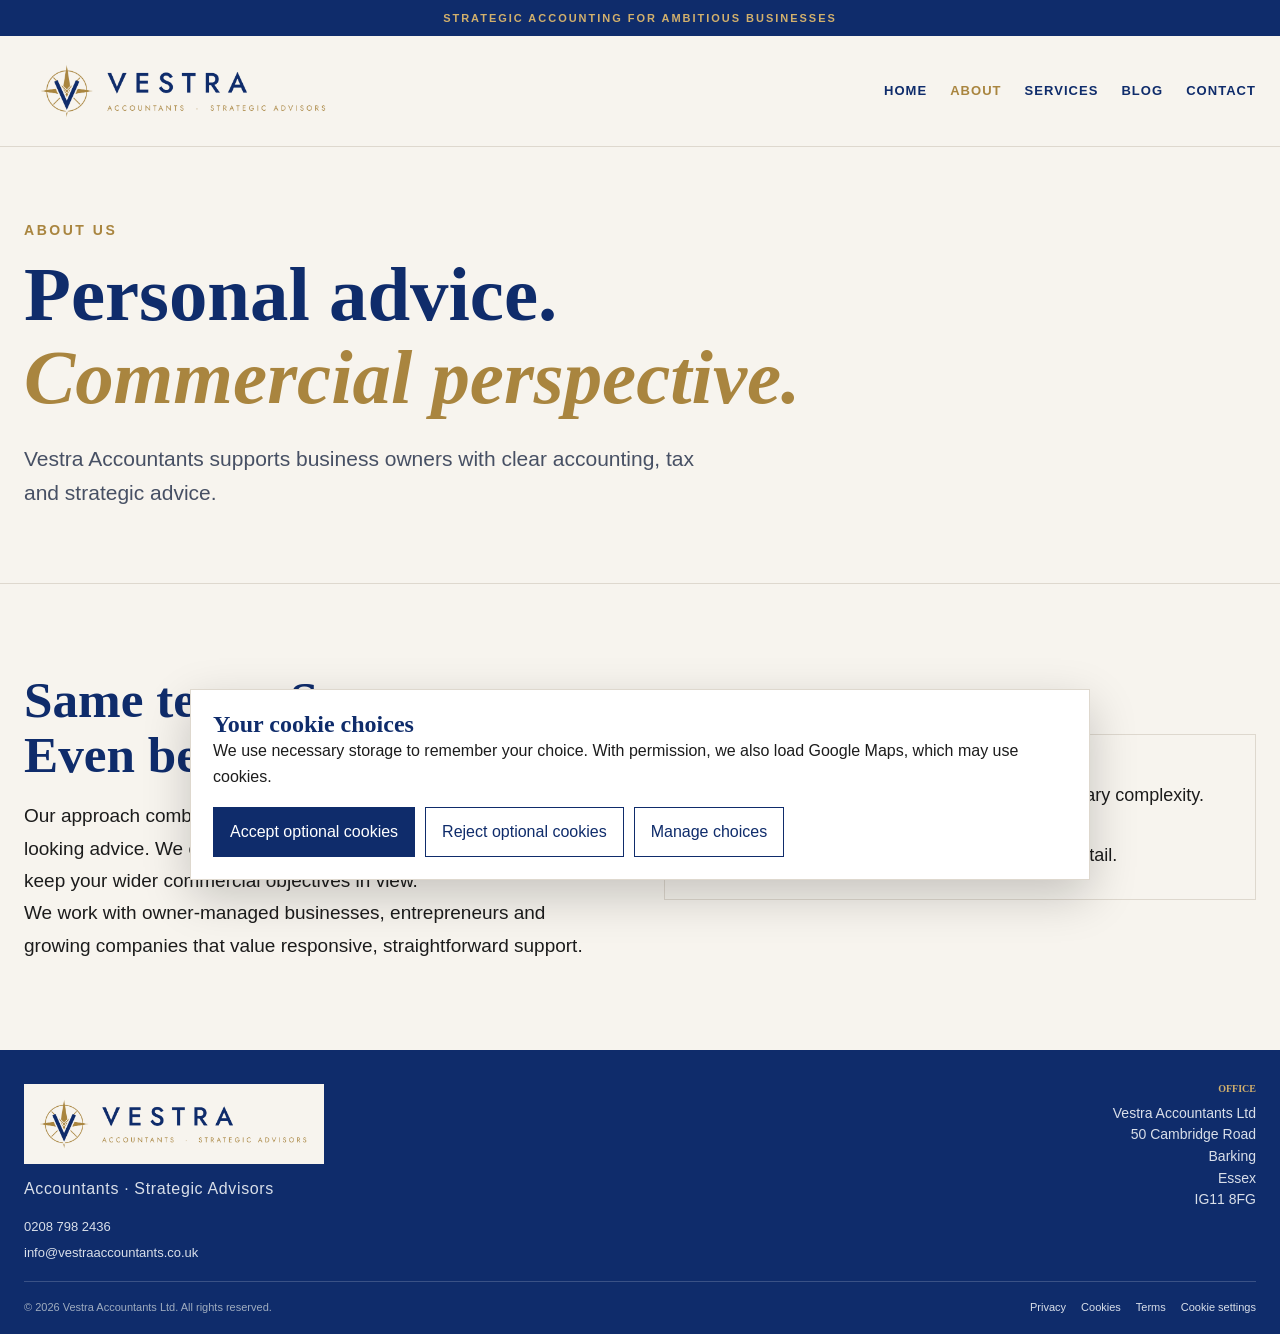
==== commit feb18cd8: "Add files via upload" ====
--- a/about.html
+++ b/about.html
@@ -1 +1 @@
-<!DOCTYPE html><html lang="en-GB"><head><meta charset="UTF-8"><meta name="viewport" content="width=device-width,initial-scale=1"><title>About | Vestra Accountants</title><meta name="description" content="Learn about Vestra Accountants and our clear, personal and strategic approach."><meta name="robots" content="index,follow"><link rel="canonical" href="https://vestraaccountants.co.uk/about.html"><link rel="icon" type="image/png" href="assets/favicon.png"><meta property="og:type" content="website"><meta property="og:title" content="About | Vestra Accountants"><meta property="og:description" content="Learn about Vestra Accountants and our clear, personal and strategic approach."><meta property="og:url" content="https://vestraaccountants.co.uk/about.html"><meta property="og:image" content="https://vestraaccountants.co.uk/assets/social-preview.png"><meta name="twitter:card" content="summary_large_image"><link rel="stylesheet" href="assets/style.css?v=1.4.19"></head><body><div class="ribbon">Strategic accounting for ambitious businesses</div><header><div class="nav"><a href="index.html" aria-label="Vestra Accountants home"><img class="brand-logo" src="assets/logo-horizontal.png" alt="Vestra Accountants, Strategic Advisors"></a><button class="menu-toggle" type="button" aria-expanded="false">Menu</button><nav class="menu" aria-label="Main navigation"><a href="index.html">Home</a><a href="about.html" aria-current="page">About</a><a href="services.html">Services</a><a href="blog.html">Blog</a><a href="index.html#contact">Contact</a></nav></div></header><main><section class="page-hero"><div class="wrap"><span class="eyebrow">About us</span><h1>Personal advice.<br><em>Commercial perspective.</em></h1><p class="lead">Vestra Accountants supports business owners with clear accounting, tax and strategic advice.</p></div></section><section class="section"><div class="wrap about-grid"><div><h2>Same team. Same care. Even better.</h2><p>Our approach combines dependable compliance work with forward-looking advice. We explain the figures clearly, identify issues early and keep your wider commercial objectives in view.</p><p>We work with owner-managed businesses, entrepreneurs and growing companies that value responsive, straightforward support.</p></div><div class="address principles"><h3>Our principles</h3><p><strong>Clarity:</strong> understandable advice without unnecessary complexity.</p><p><strong>Strategy:</strong> helping you plan, not just report.</p><p><strong>Partnership:</strong> personal service and attention to detail.</p></div></div></section></main><footer><div class="footer-grid"><div class="footer-brand"><a href="index.html"><img class="footer-logo" src="assets/logo-horizontal.png" alt="Vestra Accountants, Strategic Advisors"></a><p>Accountants · Strategic Advisors</p><p class="footer-contact"><a href="tel:+442087982436">0208 798 2436</a><br><a href="mailto:info@vestraaccountants.co.uk">info@vestraaccountants.co.uk</a></p></div><div><h2 class="footer-title">Office</h2><address class="footer-address">Vestra Accountants Ltd<br>50 Cambridge Road<br>Barking<br>Essex<br>IG11 8FG</address></div></div><div class="copyright"><span>&copy; 2026 Vestra Accountants Ltd. All rights reserved.</span><div class="footer-legal-links"><a href="privacy.html">Privacy</a><a href="cookies.html">Cookies</a><a href="terms.html">Terms</a><button type="button" onclick="VestraCookies.reset()">Cookie settings</button></div></div></footer><aside id="cookie-banner" class="cookie-banner hidden"><h2>Your cookie choices</h2><p>We use necessary storage to remember your choice. With permission, we also load Google Maps, which may use cookies.</p><div class="cookie-actions"><button class="accept" onclick="VestraCookies.accept()">Accept optional cookies</button><button onclick="VestraCookies.reject()">Reject optional cookies</button><a href="cookies.html">Manage choices</a></div></aside><script src="assets/site.js"></script></body></html>+<!DOCTYPE html><html lang="en-GB"><head><meta charset="UTF-8"><meta name="viewport" content="width=device-width,initial-scale=1"><title>About | Vestra Accountants</title><meta name="description" content="Learn about Vestra Accountants and our clear, personal and strategic approach."><meta name="robots" content="index,follow"><link rel="canonical" href="https://vestraaccountants.co.uk/about.html"><link rel="icon" type="image/png" href="assets/favicon.png"><meta property="og:type" content="website"><meta property="og:title" content="About | Vestra Accountants"><meta property="og:description" content="Learn about Vestra Accountants and our clear, personal and strategic approach."><meta property="og:url" content="https://vestraaccountants.co.uk/about.html"><meta property="og:image" content="https://vestraaccountants.co.uk/assets/social-preview.png"><meta name="twitter:card" content="summary_large_image"><link rel="stylesheet" href="assets/style.css?v=1.4.17"></head><body><div class="ribbon">Strategic accounting for ambitious businesses</div><header><div class="nav"><a href="index.html" aria-label="Vestra Accountants home"><img class="brand-logo" src="assets/logo-horizontal.png" alt="Vestra Accountants, Strategic Advisors"></a><button class="menu-toggle" type="button" aria-expanded="false">Menu</button><nav class="menu" aria-label="Main navigation"><a href="index.html">Home</a><a href="about.html" aria-current="page">About</a><a href="services.html">Services</a><a href="blog.html">Blog</a><a href="index.html#contact">Contact</a></nav></div></header><main><section class="page-hero"><div class="wrap"><span class="eyebrow">About us</span><h1>Personal advice.<br><em>Commercial perspective.</em></h1><p class="lead">Vestra Accountants supports business owners with clear accounting, tax and strategic advice.</p></div></section><section class="section"><div class="wrap about-grid"><div><h2>Same team. Same care. Even better.</h2><p>Our approach combines dependable compliance work with forward-looking advice. We explain the figures clearly, identify issues early and keep your wider commercial objectives in view.</p><p>We work with owner-managed businesses, entrepreneurs and growing companies that value responsive, straightforward support.</p></div><div class="address"><h3>Our principles</h3><p><strong>Clarity:</strong> understandable advice without unnecessary complexity.</p><p><strong>Strategy:</strong> helping you plan, not just report.</p><p><strong>Partnership:</strong> personal service and attention to detail.</p></div></div></section></main><footer><div class="footer-grid"><div class="footer-brand"><a href="index.html"><img class="footer-logo" src="assets/logo-horizontal.png" alt="Vestra Accountants, Strategic Advisors"></a><p>Accountants · Strategic Advisors</p><p class="footer-contact"><a href="tel:+442087982436">0208 798 2436</a><br><a href="mailto:info@vestraaccountants.co.uk">info@vestraaccountants.co.uk</a></p></div><div><h2 class="footer-title">Office</h2><address class="footer-address">Vestra Accountants Ltd<br>50 Cambridge Road<br>Barking<br>Essex<br>IG11 8FG</address></div></div><div class="copyright"><span>&copy; 2026 Vestra Accountants Ltd. All rights reserved.</span><div class="footer-legal-links"><a href="privacy.html">Privacy</a><a href="cookies.html">Cookies</a><a href="terms.html">Terms</a><button type="button" onclick="VestraCookies.reset()">Cookie settings</button></div></div></footer><aside id="cookie-banner" class="cookie-banner hidden"><h2>Your cookie choices</h2><p>We use necessary storage to remember your choice. With permission, we also load Google Maps, which may use cookies.</p><div class="cookie-actions"><button class="accept" onclick="VestraCookies.accept()">Accept optional cookies</button><button onclick="VestraCookies.reject()">Reject optional cookies</button><a href="cookies.html">Manage choices</a></div></aside><script src="assets/site.js"></script></body></html>
--- a/assets/style.css
+++ b/assets/style.css
@@ -120,18 +120,3 @@
   .copyright,.footer-legal-links{max-width:100%}
   .cookie-banner{left:10px;right:10px;width:auto;max-width:calc(100% - 20px)}
 }
-
-/* v1.4.18 paragraph spacing rule */
-main p + p{margin-top:1em}
-main .prose p + p{margin-top:1.35em}
-main .prose h2 + p{margin-top:.65em}
-main .about-grid p + p,main .contact-copy p + p,main .address p + p,main .blog-empty p + p{margin-top:1.1em}
-main .card p + p{margin-top:1em}
-footer p + p{margin-top:0}
-@media(max-width:520px){main p + p{margin-top:.9em}main .prose p + p{margin-top:1.2em}}
-
-/* v1.4.19 content spacing and service-list indent */
-.cards .card ul{margin-top:1em;margin-left:2rem;padding-left:.5rem}
-.principles p + p{margin-top:1.25em !important}
-.service-cta{margin-top:1.5em !important}
-@media(max-width:520px){.cards .card ul{margin-left:1.25rem;padding-left:.35rem}.principles p + p{margin-top:1.1em !important}.service-cta{margin-top:1.3em !important}}
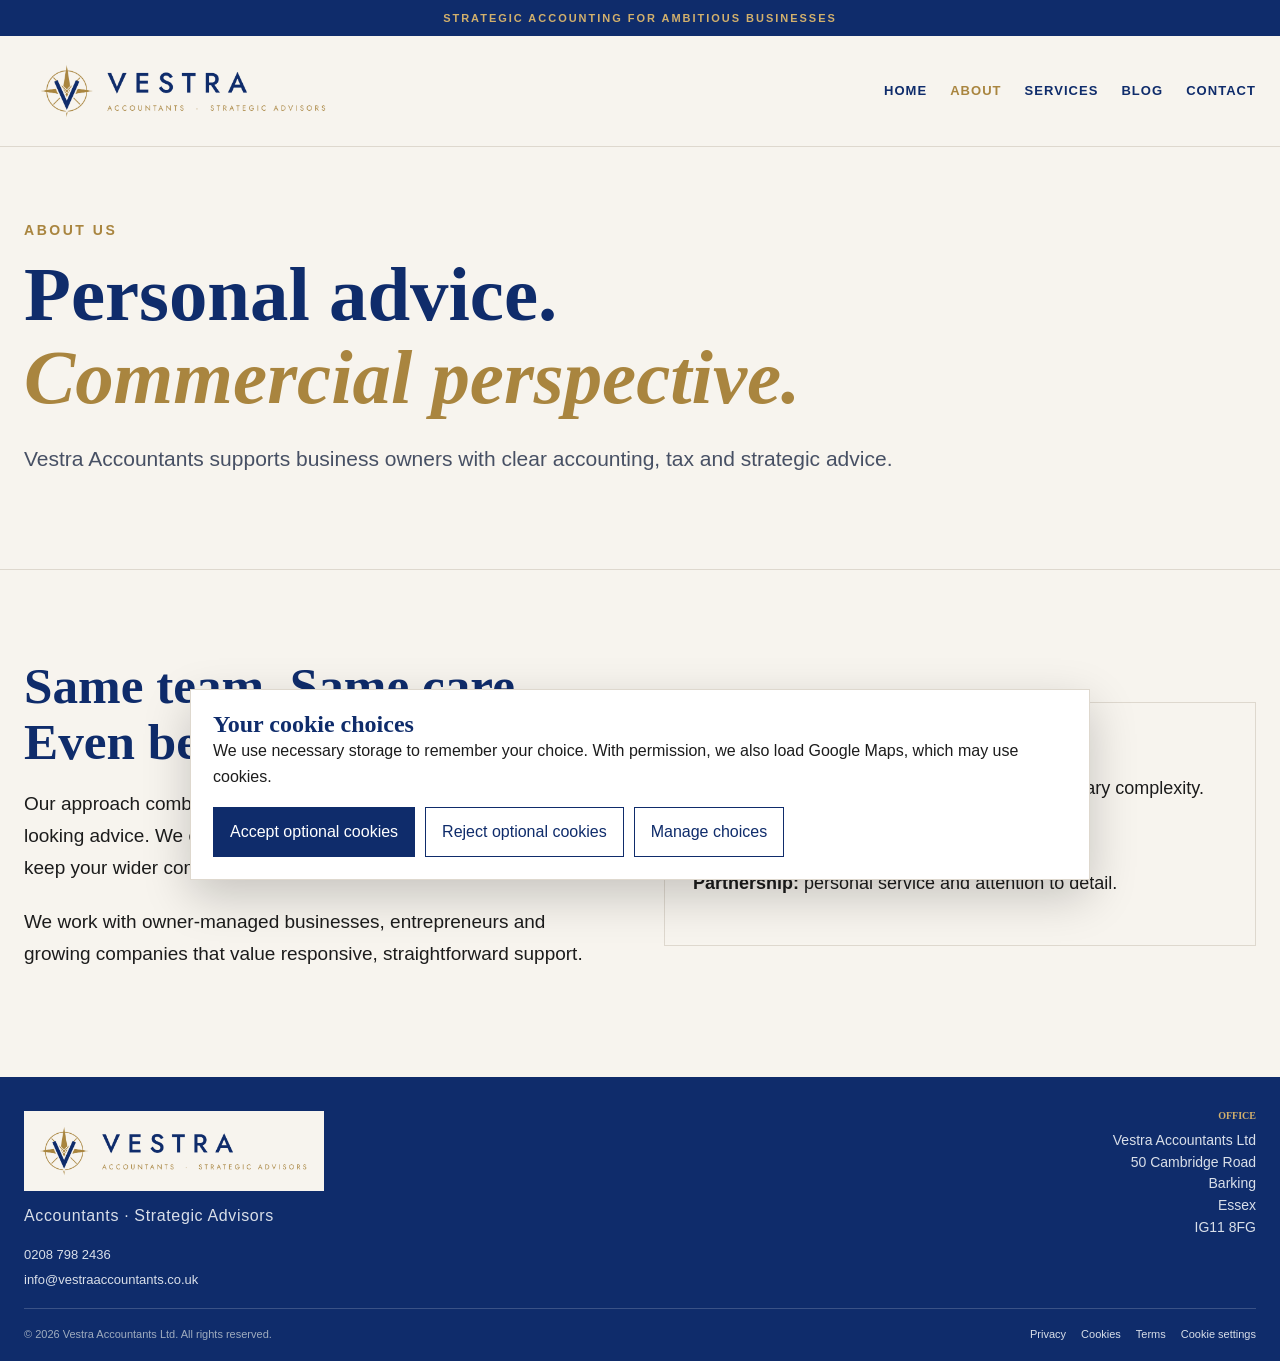
==== commit c87c2861: "Add files via upload" ====
--- a/about.html
+++ b/about.html
@@ -1 +1 @@
-<!DOCTYPE html><html lang="en-GB"><head><meta charset="UTF-8"><meta name="viewport" content="width=device-width,initial-scale=1"><title>About | Vestra Accountants</title><meta name="description" content="Learn about Vestra Accountants and our clear, personal and strategic approach."><meta name="robots" content="index,follow"><link rel="canonical" href="https://vestraaccountants.co.uk/about.html"><link rel="icon" type="image/png" href="assets/favicon.png"><meta property="og:type" content="website"><meta property="og:title" content="About | Vestra Accountants"><meta property="og:description" content="Learn about Vestra Accountants and our clear, personal and strategic approach."><meta property="og:url" content="https://vestraaccountants.co.uk/about.html"><meta property="og:image" content="https://vestraaccountants.co.uk/assets/social-preview.png"><meta name="twitter:card" content="summary_large_image"><link rel="stylesheet" href="assets/style.css?v=1.4.17"></head><body><div class="ribbon">Strategic accounting for ambitious businesses</div><header><div class="nav"><a href="index.html" aria-label="Vestra Accountants home"><img class="brand-logo" src="assets/logo-horizontal.png" alt="Vestra Accountants, Strategic Advisors"></a><button class="menu-toggle" type="button" aria-expanded="false">Menu</button><nav class="menu" aria-label="Main navigation"><a href="index.html">Home</a><a href="about.html" aria-current="page">About</a><a href="services.html">Services</a><a href="blog.html">Blog</a><a href="index.html#contact">Contact</a></nav></div></header><main><section class="page-hero"><div class="wrap"><span class="eyebrow">About us</span><h1>Personal advice.<br><em>Commercial perspective.</em></h1><p class="lead">Vestra Accountants supports business owners with clear accounting, tax and strategic advice.</p></div></section><section class="section"><div class="wrap about-grid"><div><h2>Same team. Same care. Even better.</h2><p>Our approach combines dependable compliance work with forward-looking advice. We explain the figures clearly, identify issues early and keep your wider commercial objectives in view.</p><p>We work with owner-managed businesses, entrepreneurs and growing companies that value responsive, straightforward support.</p></div><div class="address"><h3>Our principles</h3><p><strong>Clarity:</strong> understandable advice without unnecessary complexity.</p><p><strong>Strategy:</strong> helping you plan, not just report.</p><p><strong>Partnership:</strong> personal service and attention to detail.</p></div></div></section></main><footer><div class="footer-grid"><div class="footer-brand"><a href="index.html"><img class="footer-logo" src="assets/logo-horizontal.png" alt="Vestra Accountants, Strategic Advisors"></a><p>Accountants · Strategic Advisors</p><p class="footer-contact"><a href="tel:+442087982436">0208 798 2436</a><br><a href="mailto:info@vestraaccountants.co.uk">info@vestraaccountants.co.uk</a></p></div><div><h2 class="footer-title">Office</h2><address class="footer-address">Vestra Accountants Ltd<br>50 Cambridge Road<br>Barking<br>Essex<br>IG11 8FG</address></div></div><div class="copyright"><span>&copy; 2026 Vestra Accountants Ltd. All rights reserved.</span><div class="footer-legal-links"><a href="privacy.html">Privacy</a><a href="cookies.html">Cookies</a><a href="terms.html">Terms</a><button type="button" onclick="VestraCookies.reset()">Cookie settings</button></div></div></footer><aside id="cookie-banner" class="cookie-banner hidden"><h2>Your cookie choices</h2><p>We use necessary storage to remember your choice. With permission, we also load Google Maps, which may use cookies.</p><div class="cookie-actions"><button class="accept" onclick="VestraCookies.accept()">Accept optional cookies</button><button onclick="VestraCookies.reject()">Reject optional cookies</button><a href="cookies.html">Manage choices</a></div></aside><script src="assets/site.js"></script></body></html>+<!DOCTYPE html><html lang="en-GB"><head><meta charset="UTF-8"><meta name="viewport" content="width=device-width,initial-scale=1"><title>About | Vestra Accountants</title><meta name="description" content="Learn about Vestra Accountants and our clear, personal and strategic approach."><meta name="robots" content="index,follow"><link rel="canonical" href="https://vestraaccountants.co.uk/about.html"><link rel="icon" type="image/png" href="assets/favicon.png"><meta property="og:type" content="website"><meta property="og:title" content="About | Vestra Accountants"><meta property="og:description" content="Learn about Vestra Accountants and our clear, personal and strategic approach."><meta property="og:url" content="https://vestraaccountants.co.uk/about.html"><meta property="og:image" content="https://vestraaccountants.co.uk/assets/social-preview.png"><meta name="twitter:card" content="summary_large_image"><link rel="stylesheet" href="assets/style.css?v=1.4.36"></head><body><div class="ribbon">Strategic accounting for ambitious businesses</div><header><div class="nav"><a href="index.html" aria-label="Vestra Accountants home"><img class="brand-logo" src="assets/logo-horizontal.png" alt="Vestra Accountants, Strategic Advisors"></a><button class="menu-toggle" type="button" aria-expanded="false">Menu</button><nav class="menu" aria-label="Main navigation"><a href="index.html">Home</a><a href="about.html" aria-current="page">About</a><a href="services.html">Services</a><a href="blog.html">Blog</a><a href="index.html#contact">Contact</a></nav></div></header><main><section class="page-hero"><div class="wrap"><span class="eyebrow">About us</span><h1>Personal advice.<br><em>Commercial perspective.</em></h1><p class="lead">Vestra Accountants supports business owners with clear accounting, tax and strategic advice.</p></div></section><section class="section"><div class="wrap about-grid"><div><h2>Same team. Same care. Even better.</h2><p>Our approach combines dependable compliance work with forward-looking advice. We explain the figures clearly, identify issues early and keep your wider commercial objectives in view.</p><p>We work with owner-managed businesses, entrepreneurs and growing companies that value responsive, straightforward support.</p></div><div class="address principles"><h3>Our principles</h3><p><strong>Clarity:</strong> understandable advice without unnecessary complexity.</p><p><strong>Strategy:</strong> helping you plan, not just report.</p><p><strong>Partnership:</strong> personal service and attention to detail.</p></div></div></section></main><footer><div class="footer-grid"><div class="footer-brand"><a href="index.html"><img class="footer-logo" src="assets/logo-horizontal.png" alt="Vestra Accountants, Strategic Advisors"></a><p>Accountants · Strategic Advisors</p><p class="footer-contact"><a href="tel:+442087982436">0208 798 2436</a><br><a href="mailto:info@vestraaccountants.co.uk">info@vestraaccountants.co.uk</a></p></div><div><h2 class="footer-title">Office</h2><address class="footer-address">Vestra Accountants Ltd<br>50 Cambridge Road<br>Barking<br>Essex<br>IG11 8FG</address></div></div><div class="copyright"><span>&copy; 2026 Vestra Accountants Ltd. All rights reserved.</span><div class="footer-legal-links"><a href="privacy.html">Privacy</a><a href="cookies.html">Cookies</a><a href="terms.html">Terms</a><button type="button" onclick="VestraCookies.reset()">Cookie settings</button></div></div></footer><aside id="cookie-banner" class="cookie-banner hidden"><h2>Your cookie choices</h2><p>We use necessary storage to remember your choice. With permission, we also load Google Maps, which may use cookies.</p><div class="cookie-actions"><button class="accept" onclick="VestraCookies.accept()">Accept optional cookies</button><button onclick="VestraCookies.reject()">Reject optional cookies</button><a href="cookies.html">Manage choices</a></div></aside><script src="assets/site.js?v=1.4.36"></script></body></html>
--- a/assets/style.css
+++ b/assets/style.css
@@ -120,3 +120,120 @@
   .copyright,.footer-legal-links{max-width:100%}
   .cookie-banner{left:10px;right:10px;width:auto;max-width:calc(100% - 20px)}
 }
+
+/* v1.4.18 paragraph spacing rule */
+main p + p{margin-top:1em}
+main .prose p + p{margin-top:1.35em}
+main .prose h2 + p{margin-top:.65em}
+main .about-grid p + p,main .contact-copy p + p,main .address p + p,main .blog-empty p + p{margin-top:1.1em}
+main .card p + p{margin-top:1em}
+footer p + p{margin-top:0}
+@media(max-width:520px){main p + p{margin-top:.9em}main .prose p + p{margin-top:1.2em}}
+
+/* v1.4.19 content spacing and service-list indent */
+.cards .card ul{margin-top:1em;margin-left:2rem;padding-left:.5rem}
+.principles p + p{margin-top:1.25em !important}
+.service-cta{margin-top:1.5em !important}
+@media(max-width:520px){.cards .card ul{margin-left:1.25rem;padding-left:.35rem}.principles p + p{margin-top:1.1em !important}.service-cta{margin-top:1.3em !important}}
+
+/* v1.4.20 global paragraph spacing */
+main p{margin-top:1em;margin-bottom:1em}
+main p+ul,main p+ol{margin-top:1em}
+main h2+p,main h3+p{margin-top:1em}
+main .prose p{margin-top:1.25em;margin-bottom:1.25em}
+footer p{margin-top:0;margin-bottom:0}
+@media(max-width:520px){main p{margin-top:.9em;margin-bottom:.9em}main .prose p{margin-top:1.1em;margin-bottom:1.1em}}
+
+/* v1.4.21 spacing refinements */
+.principles h3{margin-bottom:1.75em !important}
+.principles p + p{margin-top:1.5em !important}
+.service-cta{margin-top:2.5em !important}
+@media(max-width:520px){
+ .principles h3{margin-bottom:1.5em !important}
+ .principles p + p{margin-top:1.25em !important}
+ .service-cta{margin-top:2em !important}
+}
+
+/* v1.4.27 center consultation CTA */
+.service-cta{text-align:center !important;margin-top:2.5em !important}.service-cta .btn{display:inline-block}
+
+/* v1.4.28 rebalance hero statistics panel */
+@media(min-width:1101px){.hero-inner{grid-template-columns:52% 48% !important;gap:36px}.hero .stats{width:100%;max-width:100%;gap:16px !important;padding:24px}.hero .stats .stat{min-width:0 !important;padding-left:18px !important;padding-right:18px !important}.hero .stats .stat span{white-space:nowrap !important}}
+@media(max-width:1100px){.hero-inner{grid-template-columns:1fr !important}.hero .stats .stat span{white-space:normal !important}}
+
+/* v1.4.29 screenshot-based hero alignment correction */
+@media(min-width:1101px){
+  .hero-inner{display:grid !important;grid-template-columns:minmax(0,46%) minmax(0,50%) !important;justify-content:start !important;column-gap:0 !important;max-width:1600px !important;margin-left:auto !important;margin-right:auto !important;padding-left:28px !important;padding-right:28px !important}
+  .hero .stats{width:100% !important;max-width:800px !important;margin:0 !important;padding:24px !important;gap:16px !important;justify-self:start !important}
+  .hero .stats .stat{min-width:0 !important;padding:32px 18px !important}
+  .hero .stats .stat span{white-space:nowrap !important;font-size:22px !important}
+}
+@media(max-width:1100px){
+  .hero-inner{grid-template-columns:minmax(0,1fr) !important;max-width:100% !important}
+  .hero .stats{width:100% !important;max-width:100% !important}
+  .hero .stats .stat span{white-space:normal !important}
+}
+
+/* v1.4.30 screenshot-led layout corrections */
+/* Homepage hero: balanced copy and a contained statistics panel. */
+@media(min-width:1101px){
+  .hero-inner{
+    display:grid !important;
+    grid-template-columns:minmax(0,54%) minmax(560px,42%) !important;
+    column-gap:34px !important;
+    justify-content:start !important;
+    max-width:1600px !important;
+    padding-left:28px !important;
+    padding-right:28px !important;
+  }
+  .hero .stats{
+    width:100% !important;
+    max-width:680px !important;
+    justify-self:start !important;
+    margin:0 !important;
+    padding:18px !important;
+    gap:14px !important;
+  }
+  .hero .stats .stat{
+    min-width:0 !important;
+    min-height:190px !important;
+    padding:28px 14px !important;
+  }
+  .hero .stats .stat strong{font-size:64px !important}
+  .hero .stats .stat span{font-size:20px !important;white-space:nowrap !important;letter-spacing:0 !important}
+}
+/* Mobile/tablet retains the tested vertical layout and safe wrapping. */
+@media(max-width:1100px){
+  .hero-inner{grid-template-columns:minmax(0,1fr) !important;max-width:100% !important}
+  .hero .stats{width:100% !important;max-width:100% !important}
+  .hero .stats .stat span{white-space:normal !important}
+}
+/* Homepage section introduction: align the support text with the left content edge. */
+.section-head{align-items:flex-start !important;justify-content:flex-start !important;gap:28px !important}
+.section-head>div{flex:0 1 auto !important}
+.section-head>p{
+  margin-left:0 !important;
+  margin-right:0 !important;
+  max-width:520px !important;
+  text-align:left !important;
+  align-self:flex-start !important;
+}
+@media(min-width:901px){
+  .section-head{display:block !important}
+  .section-head>p{margin-top:18px !important}
+}
+/* About-page hero: use the available width instead of wrapping early. */
+.page-hero .wrap{max-width:1600px !important}
+.page-hero .lead{max-width:1250px !important;width:100% !important}
+@media(min-width:1101px){
+  .page-hero .lead{white-space:nowrap}
+}
+@media(max-width:1100px){
+  .page-hero .lead{white-space:normal}
+}
+/* About principles: retain the improved grouped spacing. */
+.principles h3{margin-bottom:2.25em !important}
+.principles p+p{margin-top:.45em !important}
+/* Contact details remain prominent. */
+.contact-item strong,.contact-copy strong{font-size:20px !important;font-weight:600 !important}
+.contact-item a,.contact-copy a{font-size:19px !important;line-height:1.7 !important}
